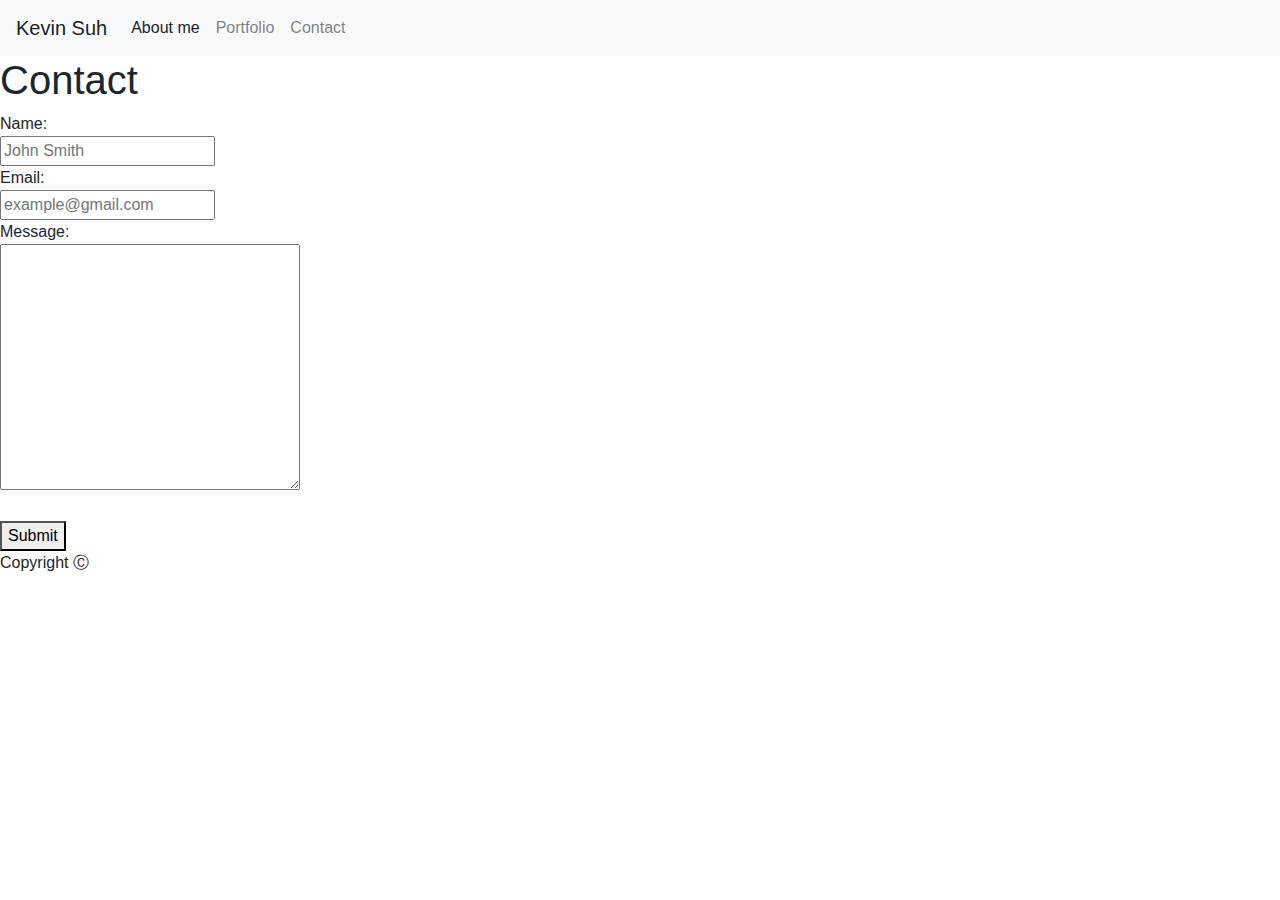
==== contact.html @ 7f70957c "Moving to laptop, rows not full width" ====
<!DOCTYPE html>
<html lang="en-us">

<head>
    <meta charset="UTF-8">
    <title>Contact</title>
    <link rel="stylesheet" href="https://stackpath.bootstrapcdn.com/bootstrap/4.3.1/css/bootstrap.min.css" integrity="sha384-ggOyR0iXCbMQv3Xipma34MD+dH/1fQ784/j6cY/iJTQUOhcWr7x9JvoRxT2MZw1T" crossorigin="anonymous">
</head>

<body>
    <header>
            <nav class="navbar navbar-expand-lg navbar-light bg-light">
                    <a class="navbar-brand" href="#">Kevin Suh</a>
                    <button class="navbar-toggler" type="button" data-toggle="collapse" data-target="#navbarNav" aria-controls="navbarNav" aria-expanded="false" aria-label="Toggle navigation">
                      <span class="navbar-toggler-icon"></span>
                    </button>
                    <div class="collapse navbar-collapse" id="navbarNav">
                      <ul class="navbar-nav">
                        <li class="nav-item active">
                          <a class="nav-link" href="index.html">About me <span class="sr-only">(current)</span></a>
                        </li>
                        <li class="nav-item">
                          <a class="nav-link" href="portfolio.html">Portfolio</a>
                        </li>
                        <li class="nav-item">
                          <a class="nav-link" href="contact.html">Contact</a>
                        </li>
                      </ul>
                    </div>
                  </nav>
    </header>

    <div class="textbackground">
    <article>
        <div class="articlecontent">
        <h1 class="articletitle">Contact</h1>
        <form>
        Name: <br>
        <input class="data" type="text" name="name" placeholder="John Smith"><br>
        Email: <br>
        <input class="data" type="text" name="email" placeholder="example@gmail.com"><br>
        Message: <br>
        <textarea class="data" id="messagebox" cols="30" rows="10"></textarea>
        </form>
        <br>
        <button type="button">Submit</button>
        </div>
    </article>
    </div>

    <footer>
    <p class="footertext">Copyright Ⓒ</p>
    </footer>

</body>

</html>
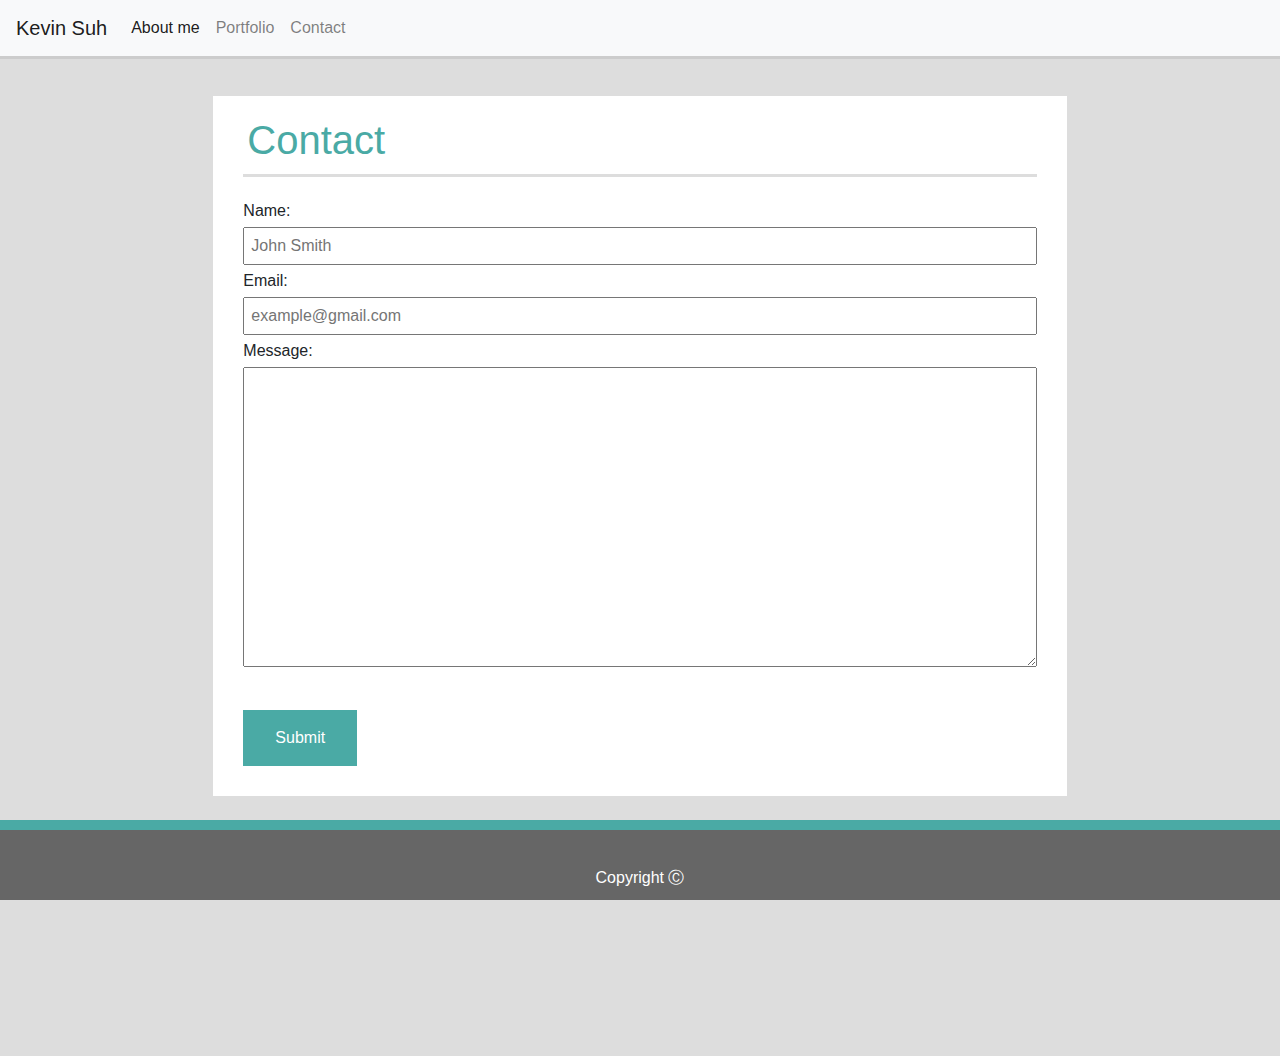
==== commit 3f46b4e3: "All done, just fix fonts tomorrow" ====
--- a/contact.html
+++ b/contact.html
@@ -4,6 +4,7 @@
 <head>
     <meta charset="UTF-8">
     <title>Contact</title>
+    <link rel="stylesheet" type="text/css" href="assets/css/style.css">
     <link rel="stylesheet" href="https://stackpath.bootstrapcdn.com/bootstrap/4.3.1/css/bootstrap.min.css" integrity="sha384-ggOyR0iXCbMQv3Xipma34MD+dH/1fQ784/j6cY/iJTQUOhcWr7x9JvoRxT2MZw1T" crossorigin="anonymous">
 </head>
 
@@ -30,22 +31,46 @@
                   </nav>
     </header>
 
-    <div class="textbackground">
-    <article>
-        <div class="articlecontent">
-        <h1 class="articletitle">Contact</h1>
-        <form>
-        Name: <br>
-        <input class="data" type="text" name="name" placeholder="John Smith"><br>
-        Email: <br>
-        <input class="data" type="text" name="email" placeholder="example@gmail.com"><br>
-        Message: <br>
-        <textarea class="data" id="messagebox" cols="30" rows="10"></textarea>
-        </form>
-        <br>
-        <button type="button">Submit</button>
+    <div class="container-fluid pagebackground">
+      <div class="row topborder">
+      </div>
+      
+      <div class="row">
+
+        <div class="col-md-2">
         </div>
-    </article>
+
+        <div class="col-md-8 articlebox">
+          <div class="container">
+            <div class="row">
+              <div class="col">
+                <h1 class="articletitle">Contact</h1>
+              </div>
+
+            </div>
+
+            <div class="row articlecontent">
+              <div class="col-md">
+                  <form>
+                      Name: <br>
+                      <input class="data" type="text" name="name" placeholder="John Smith"><br>
+                      Email: <br>
+                      <input class="data" type="text" name="email" placeholder="example@gmail.com"><br>
+                      Message: <br>
+                      <textarea class="data" id="messagebox" cols="30" rows="10"></textarea>
+                      </form>
+                      <br>
+                      <button type="button">Submit</button>
+              </div>
+            </div>
+          </div>
+        </div>
+
+        <div class="col-md-2">
+        </div>
+      
+
+      </div>
     </div>
 
     <footer>
--- a/assets/css/style.css
+++ b/assets/css/style.css
@@ -0,0 +1,90 @@
+.topborder {
+    border-top: #cccccc 3px solid;
+    height: 40px;
+    background-color: #dddddd;
+}
+
+.articletitle {
+    padding: 20px 0px;
+}
+
+#kevinpic {
+    width: 100%;
+}
+
+.pagebackground {
+    background-color: #dddddd;
+    height: 1000px;
+}
+
+.articlebox {
+    background-color: #ffffff;
+    padding-bottom: 30px;
+}
+
+.articletitle {
+    color: #4aaaa5;
+    padding-bottom: 10px;
+    border-bottom: 3px solid #dddddd;
+    padding-left: 4px;    
+}
+
+.articlecontent {
+    padding-top: 10px;
+    line-height: 2;
+}
+
+.data {
+    font-family: 'Arial', 'Helvetica Neue', Helvetica, sans-serif;
+    padding-left: 6px;
+    line-height: 2;
+    width: 100%;
+}
+
+#messagebox {
+    height: 300px;
+}
+
+button {
+    background-color: #4aaaa5;
+    color: #ffffff;
+    border: none;
+    padding: 12px 32px;
+    font-size: 16px;
+}
+
+.portfolioimg {
+    height: 200px;
+}
+
+.portfoliobox {
+    position: relative;
+}
+
+.imgbox {
+    position: absolute;
+    left: 15px;
+    top: 150px;
+    width: 200px;
+    height: 40px;
+    text-align: center;
+    background-color: #4aaaa5;
+    color: #ffffff;
+}
+
+footer {
+    position: fixed;
+    bottom: 0;
+    right: 0;
+    height: 80px;
+    width: 100%;
+    background-color: #666666;
+    border-top: 10px solid #4aaaa5;
+    color: white;
+    text-align: center;
+}
+
+.footertext {
+    position: relative;
+    top: 36px;
+}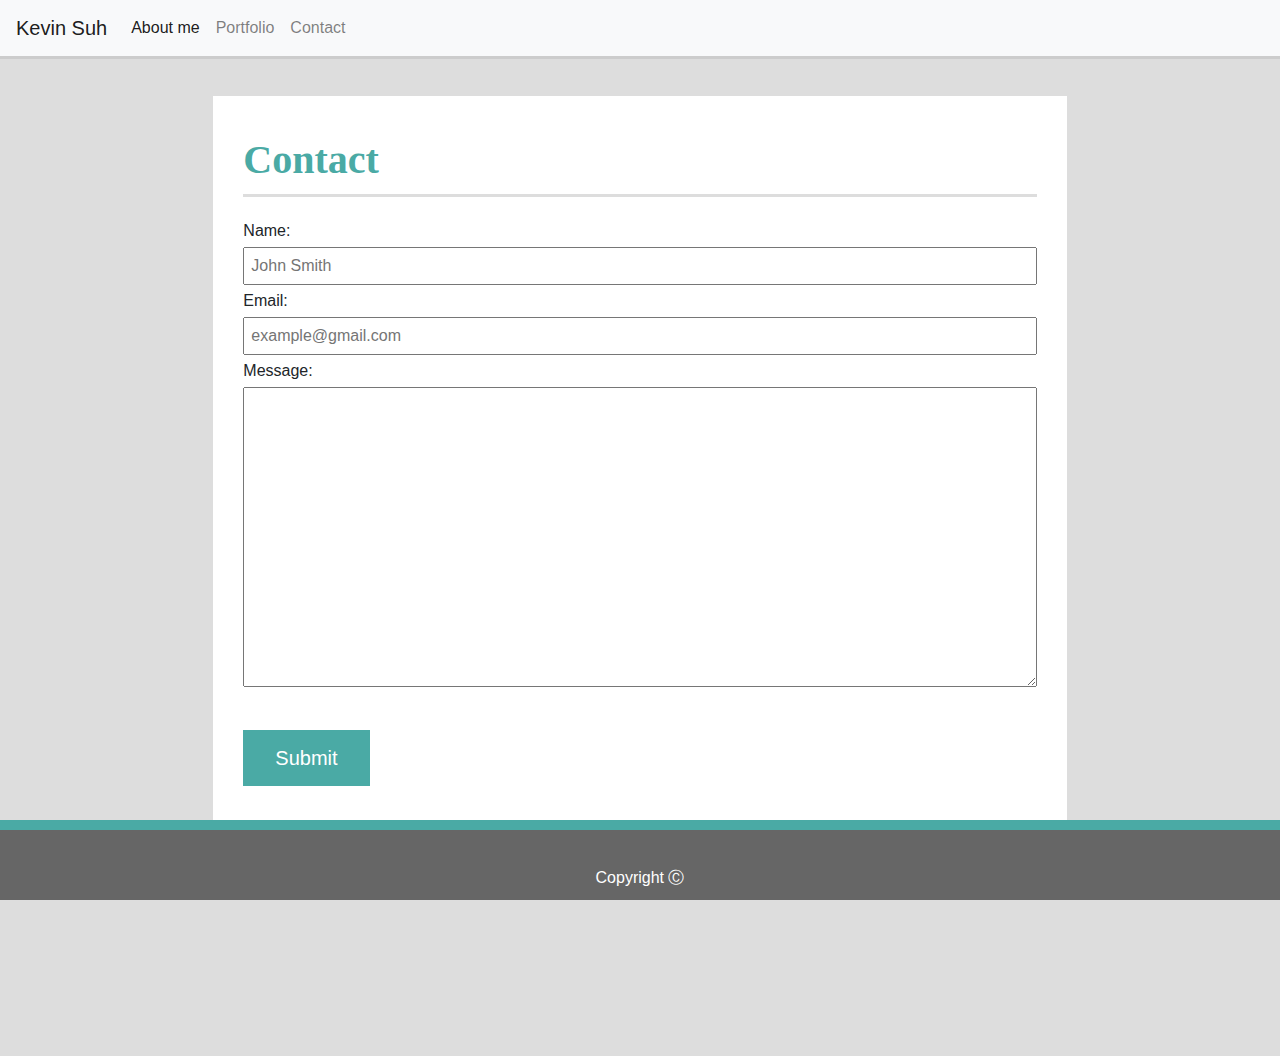
==== commit 1ae2744e: "frustrated" ====
--- a/contact.html
+++ b/contact.html
@@ -60,7 +60,7 @@
                       <textarea class="data" id="messagebox" cols="30" rows="10"></textarea>
                       </form>
                       <br>
-                      <button type="button">Submit</button>
+                      <button class="submit" type="button">Submit</button>
               </div>
             </div>
           </div>
@@ -69,6 +69,7 @@
         <div class="col-md-2">
         </div>
       
+        
 
       </div>
     </div>
--- a/assets/css/style.css
+++ b/assets/css/style.css
@@ -19,19 +19,21 @@
 
 .articlebox {
     background-color: #ffffff;
-    padding-bottom: 30px;
+    padding: 20px 0px 50px 0px;
 }
 
 .articletitle {
     color: #4aaaa5;
     padding-bottom: 10px;
     border-bottom: 3px solid #dddddd;
-    padding-left: 4px;    
+    font-family: 'Georgia', Times, 'Times New Roman', serif;
+    font-weight: bold;
 }
 
 .articlecontent {
     padding-top: 10px;
     line-height: 2;
+    font-family: 'Arial', 'Helvetica Neue', Helvetica, sans-serif;
 }
 
 .data {
@@ -45,12 +47,12 @@
     height: 300px;
 }
 
-button {
+.submit {
     background-color: #4aaaa5;
     color: #ffffff;
     border: none;
-    padding: 12px 32px;
-    font-size: 16px;
+    padding: 8px 32px;
+    font-size: 20px;
 }
 
 .portfolioimg {
@@ -66,8 +68,9 @@
     left: 15px;
     top: 150px;
     width: 200px;
-    height: 40px;
+    height: 36px;
     text-align: center;
+    padding-top: 2px;
     background-color: #4aaaa5;
     color: #ffffff;
 }
